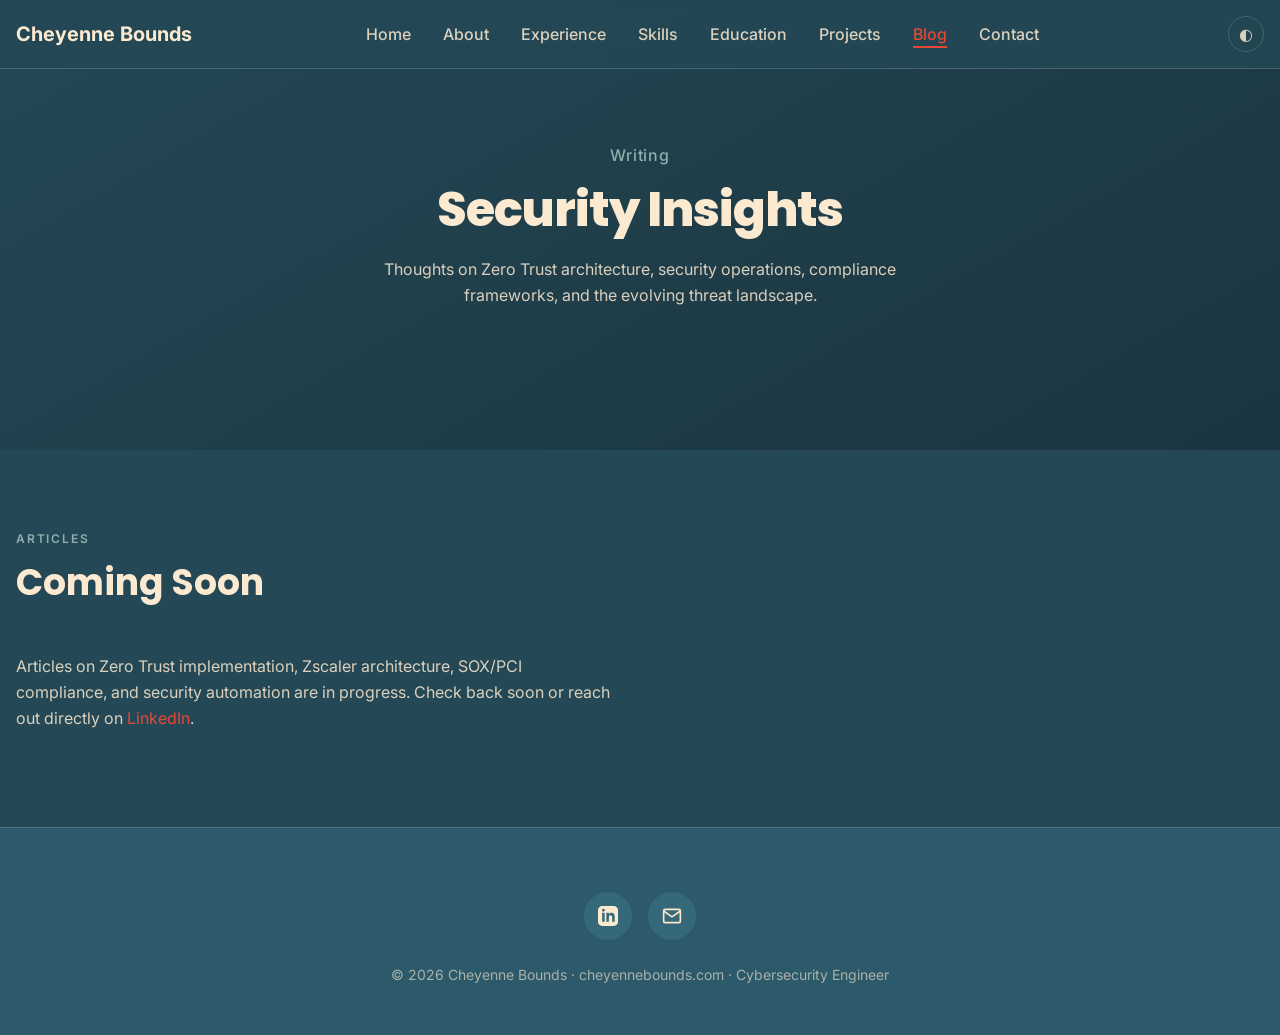
==== blog.html @ b7ff4deb "Changing the color pallet and layout of the resume site and add a toggle between styles for light an" ====
<!DOCTYPE html>
<html lang="en">
<head>
    <meta charset="UTF-8">
    <meta name="viewport" content="width=device-width, initial-scale=1.0">
    <meta name="description" content="Cybersecurity insights and articles by Cheyenne Bounds — Zero Trust Architecture, Security Operations, and Compliance.">
    <title>Blog - Cheyenne Bounds</title>

    <link rel="preconnect" href="https://fonts.googleapis.com">
    <link rel="preconnect" href="https://fonts.gstatic.com" crossorigin>
    <link href="https://fonts.googleapis.com/css2?family=Inter:wght@300;400;500;600;700;800&family=Poppins:wght@600;700;800&display=swap" rel="stylesheet">

    <link rel="stylesheet" href="css/style.css">
    <link rel="stylesheet" href="css/blog.css">
</head>
<body>
    <!-- Navigation -->
    <nav class="navbar" id="navbar">
        <div class="container navbar-container">
            <a href="index.html" class="navbar-brand">Cheyenne Bounds</a>

            <button class="navbar-toggle" id="navbar-toggle" aria-label="Toggle menu">
                <span class="navbar-toggle-bar"></span>
                <span class="navbar-toggle-bar"></span>
                <span class="navbar-toggle-bar"></span>
            </button>

            <ul class="navbar-menu" id="navbar-menu">
                <li><a href="index.html#home" class="navbar-link">Home</a></li>
                <li><a href="index.html#about" class="navbar-link">About</a></li>
                <li><a href="index.html#experience" class="navbar-link">Experience</a></li>
                <li><a href="index.html#skills" class="navbar-link">Skills</a></li>
                <li><a href="index.html#education" class="navbar-link">Education</a></li>
                <li><a href="projects.html" class="navbar-link">Projects</a></li>
                <li><a href="blog.html" class="navbar-link active">Blog</a></li>
                <li><a href="contact.html" class="navbar-link">Contact</a></li>
            </ul>

            <button type="button" class="theme-toggle" id="theme-toggle" aria-label="Toggle color theme" title="Switch theme">◐</button>
        </div>
    </nav>

    <!-- Page Header -->
    <section class="hero" style="min-height: 50vh; padding: var(--space-20) 0;">
        <div class="hero-background"></div>
        <div class="container text-center">
            <p class="hero-eyebrow">Writing</p>
            <h1 style="font-size: var(--text-5xl); margin-bottom: var(--space-4);">Security Insights</h1>
            <p style="color: var(--color-text-secondary); max-width: 600px; margin: 0 auto;">
                Thoughts on Zero Trust architecture, security operations, compliance frameworks, and the evolving threat landscape.
            </p>
        </div>
    </section>

    <!-- Blog Section -->
    <section class="section">
        <div class="container">
            <span class="section-label">Articles</span>
            <h2 class="section-heading">Coming Soon</h2>
            <p style="color: var(--color-text-secondary); max-width: 600px;">
                Articles on Zero Trust implementation, Zscaler architecture, SOX/PCI compliance, and security automation are in progress.
                Check back soon or reach out directly on <a href="https://www.linkedin.com/in/cheyenne-bounds/" target="_blank" rel="noopener noreferrer">LinkedIn</a>.
            </p>
        </div>
    </section>

    <!-- Footer -->
    <footer class="footer">
        <div class="container footer-content">
            <div class="footer-social">
                <a href="https://www.linkedin.com/in/cheyenne-bounds/" class="footer-social-link" target="_blank" rel="noopener noreferrer" aria-label="LinkedIn">
                    <svg width="20" height="20" viewBox="0 0 24 24" fill="currentColor">
                        <path d="M19 0h-14c-2.761 0-5 2.239-5 5v14c0 2.761 2.239 5 5 5h14c2.762 0 5-2.239 5-5v-14c0-2.761-2.238-5-5-5zm-11 19h-3v-11h3v11zm-1.5-12.268c-.966 0-1.75-.79-1.75-1.764s.784-1.764 1.75-1.764 1.75.79 1.75 1.764-.783 1.764-1.75 1.764zm13.5 12.268h-3v-5.604c0-3.368-4-3.113-4 0v5.604h-3v-11h3v1.765c1.396-2.586 7-2.777 7 2.476v6.759z"/>
                    </svg>
                </a>
                <a href="mailto:contact@cheyennebounds.com" class="footer-social-link" aria-label="Email">
                    <svg width="20" height="20" viewBox="0 0 24 24" fill="none" stroke="currentColor" stroke-width="2">
                        <path d="M4 4h16c1.1 0 2 .9 2 2v12c0 1.1-.9 2-2 2H4c-1.1 0-2-.9-2-2V6c0-1.1.9-2 2-2z"/>
                        <polyline points="22,6 12,13 2,6"/>
                    </svg>
                </a>
            </div>
            <p class="footer-text">
                &copy; 2026 Cheyenne Bounds · cheyennebounds.com · Cybersecurity Engineer
            </p>
        </div>
    </footer>

    <script src="js/main.js"></script>
</body>
</html>
---- css/style.css ----
/* ============================================
   CREATIVE RESUME WEBSITE - CSS DESIGN SYSTEM
   ============================================ */

/* ============================
   CSS CUSTOM PROPERTIES
   ============================ */
:root {
  /* === Option 1: Pacific Northwest Editorial (Dark Forest) === */

  /* Core colors */
  --color-background: #244855;
  --color-surface: #2d5a6b;
  --color-surface-light: #356878;

  /* Text */
  --color-text-primary: #FBE9D0;
  --color-text-secondary: rgba(251, 233, 208, 0.85);
  --color-text-muted: rgba(251, 233, 208, 0.6);

  /* Brand colors */
  --color-primary: #E64833;
  --color-primary-light: #ea6655;
  --color-primary-dark: #cc3f2c;
  --color-secondary: #874F41;
  --color-secondary-light: #9d6356;
  --color-accent: #90AEAD;
  --color-accent-light: #a8c2c1;
  --color-olive: #687864;

  /* Borders */
  --color-border: rgba(144, 174, 173, 0.3);

  /* Semantic */
  --color-success: #10b981;
  --color-warning: #f59e0b;
  --color-error: #ef4444;
  --color-info: #5085A5;

  /* Nav */
  --color-navbar-bg: rgba(36, 72, 85, 0.85);
  --color-navbar-scrolled: rgba(36, 72, 85, 0.97);

  /* Hero */
  --hero-bg: linear-gradient(150deg, #244855 0%, #1a3540 100%);

  /* No glow shadows */
  --shadow-glow: none;
  --shadow-glow-accent: none;

  /* === Typography === */
  --font-primary: 'Inter', -apple-system, BlinkMacSystemFont, 'Segoe UI', Roboto, sans-serif;
  --font-heading: 'Poppins', 'Inter', -apple-system, sans-serif;
  --font-mono: 'Fira Code', 'Courier New', monospace;

  --text-xs: 0.75rem;
  --text-sm: 0.875rem;
  --text-base: 1rem;
  --text-lg: 1.125rem;
  --text-xl: 1.25rem;
  --text-2xl: 1.5rem;
  --text-3xl: 1.875rem;
  --text-4xl: 2.25rem;
  --text-5xl: 3rem;
  --text-6xl: 3.75rem;
  --text-7xl: 4.5rem;

  --font-light: 300;
  --font-normal: 400;
  --font-medium: 500;
  --font-semibold: 600;
  --font-bold: 700;
  --font-extrabold: 800;

  --leading-tight: 1.25;
  --leading-snug: 1.375;
  --leading-normal: 1.5;
  --leading-relaxed: 1.625;
  --leading-loose: 2;

  /* === Spacing === */
  --space-1: 0.25rem;
  --space-2: 0.5rem;
  --space-3: 0.75rem;
  --space-4: 1rem;
  --space-5: 1.25rem;
  --space-6: 1.5rem;
  --space-8: 2rem;
  --space-10: 2.5rem;
  --space-12: 3rem;
  --space-16: 4rem;
  --space-20: 5rem;
  --space-24: 6rem;

  /* === Border Radius === */
  --radius-sm: 0.25rem;
  --radius-md: 0.5rem;
  --radius-lg: 0.75rem;
  --radius-xl: 1rem;
  --radius-2xl: 1.5rem;
  --radius-full: 9999px;

  /* === Shadows (no glows) === */
  --shadow-sm: 0 1px 2px 0 rgba(0, 0, 0, 0.2);
  --shadow-md: 0 4px 6px -1px rgba(0, 0, 0, 0.25), 0 2px 4px -1px rgba(0, 0, 0, 0.2);
  --shadow-lg: 0 10px 15px -3px rgba(0, 0, 0, 0.3), 0 4px 6px -2px rgba(0, 0, 0, 0.25);
  --shadow-xl: 0 20px 25px -5px rgba(0, 0, 0, 0.35), 0 10px 10px -5px rgba(0, 0, 0, 0.25);
  --shadow-2xl: 0 25px 50px -12px rgba(0, 0, 0, 0.4);

  /* === Transitions === */
  --transition-fast: 150ms cubic-bezier(0.4, 0, 0.2, 1);
  --transition-base: 300ms cubic-bezier(0.4, 0, 0.2, 1);
  --transition-slow: 500ms cubic-bezier(0.4, 0, 0.2, 1);

  /* === Z-index === */
  --z-base: 1;
  --z-dropdown: 100;
  --z-sticky: 200;
  --z-fixed: 300;
  --z-modal: 400;
  --z-popover: 500;
  --z-tooltip: 600;

  /* === Container Widths === */
  --container-sm: 640px;
  --container-md: 768px;
  --container-lg: 1024px;
  --container-xl: 1280px;
  --container-2xl: 1536px;
}

/* === Option 2: Misty Morning (Light) === */
[data-theme="light"] {
  --color-background: #F7F9FB;
  --color-surface: #eef1f4;
  --color-surface-light: #e4e9ed;

  --color-text-primary: #1a3540;
  --color-text-secondary: #244855;
  --color-text-muted: #687864;

  --color-primary: #E64833;
  --color-primary-light: #ea6655;
  --color-primary-dark: #cc3f2c;
  --color-secondary: #31708E;
  --color-secondary-light: #4587a5;
  --color-accent: #31708E;
  --color-accent-light: #4587a5;
  --color-olive: #90AEAD;

  --color-border: rgba(36, 72, 85, 0.15);

  --color-navbar-bg: rgba(247, 249, 251, 0.9);
  --color-navbar-scrolled: rgba(247, 249, 251, 0.98);

  --hero-bg: linear-gradient(150deg, #F7F9FB 0%, #eef1f4 100%);

  --shadow-sm: 0 1px 2px 0 rgba(0, 0, 0, 0.06);
  --shadow-md: 0 4px 6px -1px rgba(0, 0, 0, 0.08), 0 2px 4px -1px rgba(0, 0, 0, 0.05);
  --shadow-lg: 0 10px 15px -3px rgba(0, 0, 0, 0.1), 0 4px 6px -2px rgba(0, 0, 0, 0.05);
  --shadow-xl: 0 20px 25px -5px rgba(0, 0, 0, 0.1), 0 10px 10px -5px rgba(0, 0, 0, 0.04);
  --shadow-2xl: 0 25px 50px -12px rgba(0, 0, 0, 0.12);
}

/* ============================
   RESET & BASE STYLES
   ============================ */
*, *::before, *::after {
  box-sizing: border-box;
  margin: 0;
  padding: 0;
}

html {
  font-size: 16px;
  scroll-behavior: smooth;
  -webkit-font-smoothing: antialiased;
  -moz-osx-font-smoothing: grayscale;
}

body {
  font-family: var(--font-primary);
  font-size: var(--text-base);
  font-weight: var(--font-normal);
  line-height: var(--leading-normal);
  color: var(--color-text-primary);
  background-color: var(--color-background);
  overflow-x: hidden;
}

/* ============================
   TYPOGRAPHY
   ============================ */
h1, h2, h3, h4, h5, h6 {
  font-family: var(--font-heading);
  font-weight: var(--font-bold);
  line-height: var(--leading-tight);
  color: var(--color-text-primary);
  margin-bottom: var(--space-4);
}

h1 {
  font-size: var(--text-5xl);
  font-weight: var(--font-extrabold);
  letter-spacing: -0.02em;
}

h2 {
  font-size: var(--text-4xl);
  font-weight: var(--font-bold);
}

h3 {
  font-size: var(--text-3xl);
  font-weight: var(--font-bold);
}

h4 {
  font-size: var(--text-2xl);
  font-weight: var(--font-semibold);
}

h5 {
  font-size: var(--text-xl);
  font-weight: var(--font-semibold);
}

h6 {
  font-size: var(--text-lg);
  font-weight: var(--font-semibold);
}

p {
  margin-bottom: var(--space-4);
  color: var(--color-text-secondary);
  line-height: var(--leading-relaxed);
}

a {
  color: var(--color-primary);
  text-decoration: none;
  transition: color var(--transition-fast);
}

a:hover {
  color: var(--color-primary-light);
}

strong, b {
  font-weight: var(--font-bold);
}

em, i {
  font-style: italic;
}

code {
  font-family: var(--font-mono);
  font-size: 0.9em;
  padding: var(--space-1) var(--space-2);
  background-color: var(--color-surface);
  border-radius: var(--radius-sm);
  color: var(--color-accent);
}

pre {
  font-family: var(--font-mono);
  padding: var(--space-4);
  background-color: var(--color-surface);
  border-radius: var(--radius-lg);
  overflow-x: auto;
  margin-bottom: var(--space-4);
}

/* Text Utilities */
.text-gradient {
  color: var(--color-primary);
}

.text-primary { color: var(--color-primary); }
.text-secondary { color: var(--color-secondary); }
.text-accent { color: var(--color-accent); }
.text-muted { color: var(--color-text-muted); }

/* ============================
   CONTAINER & LAYOUT
   ============================ */
.container {
  width: 100%;
  max-width: var(--container-xl);
  margin: 0 auto;
  padding: 0 var(--space-4);
}

.container-sm { max-width: var(--container-sm); }
.container-md { max-width: var(--container-md); }
.container-lg { max-width: var(--container-lg); }
.container-xl { max-width: var(--container-xl); }
.container-2xl { max-width: var(--container-2xl); }

.section {
  padding: var(--space-20) 0;
}

.section-sm {
  padding: var(--space-12) 0;
}

.section-lg {
  padding: var(--space-24) 0;
}

/* Flexbox Utilities */
.flex { display: flex; }
.flex-col { flex-direction: column; }
.flex-row { flex-direction: row; }
.flex-wrap { flex-wrap: wrap; }
.items-center { align-items: center; }
.items-start { align-items: flex-start; }
.items-end { align-items: flex-end; }
.justify-center { justify-content: center; }
.justify-between { justify-content: space-between; }
.justify-around { justify-content: space-around; }
.justify-start { justify-content: flex-start; }
.justify-end { justify-content: flex-end; }
.gap-2 { gap: var(--space-2); }
.gap-4 { gap: var(--space-4); }
.gap-6 { gap: var(--space-6); }
.gap-8 { gap: var(--space-8); }

/* Grid Utilities */
.grid { display: grid; }
.grid-cols-1 { grid-template-columns: repeat(1, minmax(0, 1fr)); }
.grid-cols-2 { grid-template-columns: repeat(2, minmax(0, 1fr)); }
.grid-cols-3 { grid-template-columns: repeat(3, minmax(0, 1fr)); }
.grid-cols-4 { grid-template-columns: repeat(4, minmax(0, 1fr)); }

/* ============================
   BUTTON COMPONENTS
   ============================ */
.btn {
  display: inline-flex;
  align-items: center;
  justify-content: center;
  gap: var(--space-2);
  padding: var(--space-3) var(--space-6);
  font-family: var(--font-primary);
  font-size: var(--text-base);
  font-weight: var(--font-medium);
  line-height: 1;
  text-align: center;
  text-decoration: none;
  border: none;
  border-radius: var(--radius-lg);
  cursor: pointer;
  transition: all var(--transition-base);
  white-space: nowrap;
  user-select: none;
}

.btn:disabled {
  opacity: 0.5;
  cursor: not-allowed;
}

/* Button Variants */
.btn-primary {
  background: var(--color-primary);
  color: #FBE9D0;
  box-shadow: var(--shadow-md);
}

.btn-primary:hover:not(:disabled) {
  background-color: var(--color-primary-dark);
  transform: translateY(-2px);
  box-shadow: var(--shadow-lg);
}

.btn-secondary {
  background-color: var(--color-secondary);
  color: var(--color-text-primary);
  box-shadow: var(--shadow-md);
}

.btn-secondary:hover:not(:disabled) {
  background-color: var(--color-secondary-dark);
  transform: translateY(-2px);
  box-shadow: var(--shadow-lg);
}

.btn-outline {
  background-color: transparent;
  color: var(--color-text-primary);
  border: 2px solid var(--color-text-primary);
}

.btn-outline:hover:not(:disabled) {
  background-color: var(--color-text-primary);
  color: var(--color-background);
}

.btn-ghost {
  background-color: transparent;
  color: var(--color-primary);
}

.btn-ghost:hover:not(:disabled) {
  background-color: var(--color-surface);
}

/* Button Sizes */
.btn-sm {
  padding: var(--space-2) var(--space-4);
  font-size: var(--text-sm);
}

.btn-lg {
  padding: var(--space-4) var(--space-8);
  font-size: var(--text-lg);
}

.btn-xl {
  padding: var(--space-5) var(--space-10);
  font-size: var(--text-xl);
}

/* ============================
   CARD COMPONENT
   ============================ */
.card {
  background-color: var(--color-surface);
  border-radius: var(--radius-xl);
  padding: var(--space-6);
  box-shadow: var(--shadow-md);
  transition: all var(--transition-base);
  border: 1px solid var(--color-border);
}

.card:hover {
  transform: translateY(-2px);
  box-shadow: var(--shadow-lg);
  border-color: var(--color-accent);
}

.card-header {
  margin-bottom: var(--space-4);
}

.card-title {
  font-size: var(--text-2xl);
  font-weight: var(--font-bold);
  margin-bottom: var(--space-2);
}

.card-description {
  color: var(--color-text-secondary);
  font-size: var(--text-base);
}

.card-content {
  margin-bottom: var(--space-4);
}

.card-footer {
  display: flex;
  align-items: center;
  justify-content: space-between;
  padding-top: var(--space-4);
  border-top: 1px solid var(--color-border);
}

/* Card Variants */
.card-gradient {
  background: var(--color-surface);
  border: 1px solid var(--color-border);
}

.card-glow {
  box-shadow: var(--shadow-lg);
}

/* ============================
   FORM COMPONENTS
   ============================ */
.form-group {
  margin-bottom: var(--space-6);
}

.form-label {
  display: block;
  font-size: var(--text-sm);
  font-weight: var(--font-medium);
  color: var(--color-text-primary);
  margin-bottom: var(--space-2);
}

.form-input,
.form-textarea,
.form-select {
  width: 100%;
  padding: var(--space-3) var(--space-4);
  font-family: var(--font-primary);
  font-size: var(--text-base);
  color: var(--color-text-primary);
  background-color: var(--color-surface);
  border: 2px solid var(--color-border);
  border-radius: var(--radius-lg);
  transition: all var(--transition-fast);
}

.form-input:focus,
.form-textarea:focus,
.form-select:focus {
  outline: none;
  border-color: var(--color-primary);
  box-shadow: 0 0 0 3px rgba(230, 72, 51, 0.15);
}

.form-input::placeholder,
.form-textarea::placeholder {
  color: var(--color-text-muted);
}

.form-textarea {
  resize: vertical;
  min-height: 120px;
}

.form-error {
  display: block;
  margin-top: var(--space-2);
  font-size: var(--text-sm);
  color: var(--color-error);
}

.form-helper {
  display: block;
  margin-top: var(--space-2);
  font-size: var(--text-sm);
  color: var(--color-text-muted);
}

/* ============================
   BADGE COMPONENT
   ============================ */
.badge {
  display: inline-flex;
  align-items: center;
  gap: var(--space-1);
  padding: var(--space-1) var(--space-3);
  font-size: var(--text-xs);
  font-weight: var(--font-medium);
  border-radius: var(--radius-full);
  white-space: nowrap;
}

.badge-primary {
  background-color: rgba(230, 72, 51, 0.15);
  color: var(--color-primary);
  border: 1px solid rgba(230, 72, 51, 0.3);
}

.badge-secondary {
  background-color: rgba(135, 79, 65, 0.2);
  color: var(--color-text-primary);
  border: 1px solid var(--color-border);
}

.badge-success {
  background-color: rgba(16, 185, 129, 0.15);
  color: var(--color-success);
}

.badge-accent {
  background-color: rgba(144, 174, 173, 0.2);
  color: var(--color-accent);
  border: 1px solid var(--color-border);
}

/* ============================
   NAVIGATION COMPONENT
   ============================ */
.navbar {
  position: fixed;
  top: 0;
  left: 0;
  right: 0;
  z-index: var(--z-fixed);
  background-color: var(--color-navbar-bg);
  backdrop-filter: blur(12px);
  border-bottom: 1px solid var(--color-border);
  padding: var(--space-4) 0;
  transition: all var(--transition-base);
}

.navbar.scrolled {
  background-color: var(--color-navbar-scrolled);
  box-shadow: var(--shadow-lg);
}

.navbar-container {
  display: flex;
  align-items: center;
  justify-content: space-between;
}

.navbar-brand {
  font-size: var(--text-xl);
  font-weight: var(--font-bold);
  color: var(--color-text-primary);
  text-decoration: none;
}

.navbar-menu {
  display: flex;
  align-items: center;
  gap: var(--space-8);
  list-style: none;
}

.navbar-link {
  font-size: var(--text-base);
  font-weight: var(--font-medium);
  color: var(--color-text-secondary);
  text-decoration: none;
  transition: color var(--transition-fast);
  position: relative;
}

.navbar-link:hover,
.navbar-link.active {
  color: var(--color-primary);
}

.navbar-link::after {
  content: '';
  position: absolute;
  bottom: -4px;
  left: 0;
  width: 0;
  height: 2px;
  background: var(--color-primary);
  transition: width var(--transition-base);
}

.navbar-link:hover::after,
.navbar-link.active::after {
  width: 100%;
}

/* Mobile Menu Toggle */
.navbar-toggle {
  display: none;
  flex-direction: column;
  gap: var(--space-1);
  background: none;
  border: none;
  cursor: pointer;
  padding: var(--space-2);
}

.navbar-toggle-bar {
  width: 24px;
  height: 2px;
  background-color: var(--color-text-primary);
  transition: all var(--transition-base);
}

/* ============================
   HERO SECTION
   ============================ */
.hero {
  min-height: 100vh;
  display: flex;
  align-items: center;
  justify-content: center;
  position: relative;
  overflow: hidden;
  padding: var(--space-20) 0;
}

.hero-background {
  position: absolute;
  top: 0;
  left: 0;
  width: 100%;
  height: 100%;
  background: var(--hero-bg);
  z-index: -1;
}

.hero-content {
  text-align: center;
  max-width: 800px;
  margin: 0 auto;
}

.hero-title {
  font-size: var(--text-6xl);
  font-weight: var(--font-extrabold);
  margin-bottom: var(--space-6);
  line-height: 1.1;
}

.hero-subtitle {
  font-size: var(--text-xl);
  color: var(--color-text-secondary);
  margin-bottom: var(--space-8);
  line-height: var(--leading-relaxed);
}

.hero-cta {
  display: flex;
  gap: var(--space-4);
  justify-content: center;
  flex-wrap: wrap;
}

/* ============================
   TIMELINE COMPONENT
   ============================ */
.timeline {
  position: relative;
  padding-left: var(--space-8);
}

.timeline::before {
  content: '';
  position: absolute;
  left: 0;
  top: 0;
  bottom: 0;
  width: 1px;
  background: var(--color-olive);
}

.timeline-item {
  position: relative;
  padding-bottom: var(--space-8);
}

.timeline-item::before {
  content: '';
  position: absolute;
  left: calc(-1 * var(--space-8) - 5px);
  top: 6px;
  width: 10px;
  height: 10px;
  border-radius: 50%;
  background-color: var(--color-primary);
  z-index: 1;
}

.timeline-date {
  font-size: var(--text-sm);
  color: var(--color-text-muted);
  margin-bottom: var(--space-2);
}

.timeline-title {
  font-size: var(--text-xl);
  font-weight: var(--font-bold);
  margin-bottom: var(--space-2);
}

.timeline-company {
  font-size: var(--text-base);
  color: var(--color-primary);
  margin-bottom: var(--space-3);
}

.timeline-description {
  color: var(--color-text-secondary);
  line-height: var(--leading-relaxed);
}

.timeline-contributions {
  margin-top: var(--space-4);
  padding-left: var(--space-4);
}

.timeline-contributions h4 {
  font-size: var(--text-base);
  font-weight: var(--font-semibold);
  color: var(--color-accent);
  margin-bottom: var(--space-3);
}

.timeline-contributions ul {
  list-style: none;
  padding: 0;
  margin: 0;
}

.timeline-contributions li {
  position: relative;
  padding-left: var(--space-5);
  margin-bottom: var(--space-2);
  color: var(--color-text-secondary);
  line-height: var(--leading-relaxed);
}

.timeline-contributions li::before {
  content: '▸';
  position: absolute;
  left: 0;
  color: var(--color-accent);
  font-size: var(--text-sm);
}

/* ============================
   SKILL BARS
   ============================ */
.skill-item {
  margin-bottom: var(--space-6);
}

.skill-header {
  display: flex;
  justify-content: space-between;
  align-items: center;
  margin-bottom: var(--space-2);
}

.skill-name {
  font-weight: var(--font-medium);
  color: var(--color-text-primary);
}

.skill-level {
  font-size: var(--text-sm);
  color: #b0b0b0;
  font-weight: var(--font-semibold);
}

.skill-bar {
  height: 8px;
  background-color: var(--color-surface);
  border-radius: var(--radius-full);
  overflow: hidden;
}

.skill-progress {
  height: 100%;
  background: var(--color-primary);
  border-radius: var(--radius-full);
  transition: width 1s ease-out;
}

/* ============================
   TAG / CHIP COMPONENT
   ============================ */
.tag {
  display: inline-flex;
  align-items: center;
  padding: var(--space-2) var(--space-4);
  font-size: var(--text-sm);
  font-weight: var(--font-medium);
  color: var(--color-text-primary);
  background-color: var(--color-surface-light);
  border-radius: var(--radius-full);
  border: 1px solid var(--color-border);
  transition: all var(--transition-fast);
}

.tag:hover {
  border-color: var(--color-primary);
  background-color: rgba(230, 72, 51, 0.1);
}

/* ============================
   FOOTER
   ============================ */
.footer {
  padding: var(--space-16) 0 var(--space-8);
  border-top: 1px solid var(--color-border);
  background-color: var(--color-surface);
}

.footer-content {
  text-align: center;
}

.footer-social {
  display: flex;
  gap: var(--space-4);
  justify-content: center;
  margin-bottom: var(--space-6);
}

.footer-social-link {
  display: flex;
  align-items: center;
  justify-content: center;
  width: 48px;
  height: 48px;
  border-radius: var(--radius-full);
  background-color: var(--color-surface-light);
  color: var(--color-text-primary);
  transition: all var(--transition-base);
}

.footer-social-link:hover {
  background: var(--color-primary);
  color: #FBE9D0;
  transform: translateY(-4px);
  box-shadow: var(--shadow-md);
}

.footer-text {
  color: var(--color-text-muted);
  font-size: var(--text-sm);
}

/* ============================
   UTILITY CLASSES
   ============================ */
/* Spacing */
.mt-4 { margin-top: var(--space-4); }
.mt-8 { margin-top: var(--space-8); }
.mb-4 { margin-bottom: var(--space-4); }
.mb-8 { margin-bottom: var(--space-8); }
.mx-auto { margin-left: auto; margin-right: auto; }

/* Text Alignment */
.text-center { text-align: center; }
.text-left { text-align: left; }
.text-right { text-align: right; }

/* Display */
.hidden { display: none; }
.block { display: block; }
.inline-block { display: inline-block; }

/* Position */
.relative { position: relative; }
.absolute { position: absolute; }
.fixed { position: fixed; }

/* Overflow */
.overflow-hidden { overflow: hidden; }
.overflow-auto { overflow: auto; }

/* ============================
   ANIMATIONS
   ============================ */
@keyframes fadeIn {
  from {
    opacity: 0;
    transform: translateY(20px);
  }
  to {
    opacity: 1;
    transform: translateY(0);
  }
}

@keyframes slideInLeft {
  from {
    opacity: 0;
    transform: translateX(-30px);
  }
  to {
    opacity: 1;
    transform: translateX(0);
  }
}

@keyframes slideInRight {
  from {
    opacity: 0;
    transform: translateX(30px);
  }
  to {
    opacity: 1;
    transform: translateX(0);
  }
}

@keyframes pulse {
  0%, 100% {
    opacity: 1;
  }
  50% {
    opacity: 0.5;
  }
}

@keyframes float {
  0%, 100% {
    transform: translateY(0px);
  }
  50% {
    transform: translateY(-20px);
  }
}

.animate-fade-in {
  animation: fadeIn 0.6s ease-out;
}

.animate-slide-in-left {
  animation: slideInLeft 0.6s ease-out;
}

.animate-slide-in-right {
  animation: slideInRight 0.6s ease-out;
}

.animate-pulse {
  animation: pulse 2s cubic-bezier(0.4, 0, 0.6, 1) infinite;
}

.animate-float {
  animation: float 3s ease-in-out infinite;
}

/* ============================
   SECTION LABELS
   ============================ */
.section-label {
  display: block;
  font-size: var(--text-xs);
  font-weight: var(--font-semibold);
  letter-spacing: 0.15em;
  text-transform: uppercase;
  color: var(--color-accent);
  margin-bottom: var(--space-3);
}

.section-heading {
  font-size: var(--text-4xl);
  font-weight: var(--font-bold);
  color: var(--color-text-primary);
  margin-bottom: var(--space-12);
  line-height: var(--leading-tight);
}

/* ============================
   HERO UPDATES
   ============================ */
.hero-eyebrow {
  font-size: var(--text-base);
  font-weight: var(--font-medium);
  color: var(--color-accent);
  letter-spacing: 0.05em;
  margin-bottom: var(--space-3);
}

.hero-title {
  font-size: clamp(3rem, 8vw, 6rem);
  font-weight: var(--font-extrabold);
  letter-spacing: -0.02em;
  line-height: 1;
  color: var(--color-text-primary);
  margin-bottom: var(--space-4);
}

.hero-subtitle {
  font-size: var(--text-lg);
  color: var(--color-accent);
  letter-spacing: 0.02em;
  margin-bottom: var(--space-4);
}

.hero-description {
  font-size: var(--text-lg);
  color: var(--color-text-secondary);
  margin-bottom: var(--space-8);
  max-width: 600px;
  margin-left: auto;
  margin-right: auto;
}

/* ============================
   ABOUT SECTION
   ============================ */
.about-grid {
  display: grid;
  grid-template-columns: 1fr 360px;
  gap: var(--space-16);
  align-items: start;
}

.about-statement h2 {
  font-size: var(--text-3xl);
  margin-bottom: var(--space-6);
  line-height: 1.3;
}

.facts-list {
  display: grid;
  grid-template-columns: auto 1fr;
  gap: 0 var(--space-6);
}

.facts-list dt,
.facts-list dd {
  padding: var(--space-3) 0;
  border-top: 1px solid var(--color-border);
  margin: 0;
}

.facts-list dt {
  font-size: var(--text-xs);
  font-weight: var(--font-semibold);
  letter-spacing: 0.1em;
  text-transform: uppercase;
  color: var(--color-accent);
  padding-right: var(--space-4);
}

.facts-list dd {
  font-size: var(--text-base);
  color: var(--color-text-primary);
}

/* ============================
   EXPERIENCE LIST
   ============================ */
.exp-list {
  display: flex;
  flex-direction: column;
}

.exp-item {
  display: grid;
  grid-template-columns: 150px 1fr;
  gap: var(--space-8);
  padding: var(--space-8) 0;
  border-top: 1px solid var(--color-olive);
}

.exp-item:last-child {
  border-bottom: 1px solid var(--color-olive);
}

.exp-year {
  font-size: var(--text-sm);
  font-weight: var(--font-semibold);
  color: var(--color-accent);
  padding-top: var(--space-1);
  line-height: 1.4;
}

.exp-role {
  font-size: var(--text-xl);
  font-weight: var(--font-bold);
  color: var(--color-text-primary);
  margin-bottom: var(--space-1);
}

.exp-company {
  font-size: var(--text-base);
  color: var(--color-primary);
  font-weight: var(--font-semibold);
  margin-bottom: var(--space-4);
}

.exp-desc {
  color: var(--color-text-secondary);
  margin-bottom: var(--space-4);
  line-height: var(--leading-relaxed);
}

.exp-bullets {
  list-style: none;
  padding: 0;
  margin: 0;
  display: flex;
  flex-direction: column;
  gap: var(--space-2);
}

.exp-bullets li {
  position: relative;
  padding-left: var(--space-5);
  color: var(--color-text-secondary);
  line-height: var(--leading-relaxed);
  font-size: var(--text-sm);
}

.exp-bullets li::before {
  content: '—';
  position: absolute;
  left: 0;
  color: var(--color-accent);
}

/* ============================
   SKILLS GRID
   ============================ */
.skills-grid {
  display: grid;
  grid-template-columns: repeat(2, 1fr);
  gap: 0 var(--space-12);
}

.skill-group {
  padding: var(--space-6) 0;
  border-top: 1px solid var(--color-olive);
}

.skill-group-label {
  font-size: var(--text-sm);
  font-weight: var(--font-semibold);
  letter-spacing: 0.08em;
  text-transform: uppercase;
  color: var(--color-accent);
  margin-bottom: var(--space-3);
}

.skill-group-items {
  color: var(--color-text-secondary);
  font-size: var(--text-base);
  line-height: var(--leading-relaxed);
  margin-bottom: 0;
}

/* ============================
   EDUCATION LIST
   ============================ */
.edu-list {
  display: flex;
  flex-direction: column;
  max-width: 700px;
}

.edu-item {
  padding: var(--space-6) 0;
  border-top: 1px solid var(--color-olive);
}

.edu-item:last-child {
  border-bottom: 1px solid var(--color-olive);
}

.edu-degree {
  font-size: var(--text-xl);
  font-weight: var(--font-bold);
  color: var(--color-text-primary);
  margin-bottom: var(--space-1);
}

.edu-school {
  font-size: var(--text-base);
  color: var(--color-primary);
  font-weight: var(--font-medium);
  margin-bottom: 0;
}

/* ============================
   THEME TOGGLE BUTTON
   ============================ */
.theme-toggle {
  display: flex;
  align-items: center;
  justify-content: center;
  width: 36px;
  height: 36px;
  border-radius: var(--radius-full);
  background: transparent;
  border: 1px solid var(--color-border);
  color: var(--color-text-secondary);
  cursor: pointer;
  transition: all var(--transition-fast);
  font-size: 1rem;
  margin-left: var(--space-4);
  flex-shrink: 0;
}

.theme-toggle:hover {
  border-color: var(--color-accent);
  color: var(--color-accent);
}

/* ============================
   CTA SECTION
   ============================ */
.cta-inner {
  text-align: center;
  max-width: 600px;
  margin: 0 auto;
  padding: var(--space-12) 0;
}

.cta-heading {
  font-size: clamp(2rem, 5vw, 3.5rem);
  font-weight: var(--font-extrabold);
  color: var(--color-text-primary);
  margin-bottom: var(--space-4);
  line-height: 1.1;
}

.cta-sub {
  font-size: var(--text-lg);
  color: var(--color-text-secondary);
  margin-bottom: var(--space-8);
}

/* ============================
   RESPONSIVE DESIGN
   ============================ */
@media (max-width: 1024px) {
  :root {
    --text-5xl: 2.5rem;
    --text-6xl: 3rem;
    --text-7xl: 3.5rem;
  }
  
  .grid-cols-3 {
    grid-template-columns: repeat(2, minmax(0, 1fr));
  }
  
  .grid-cols-4 {
    grid-template-columns: repeat(2, minmax(0, 1fr));
  }
}

@media (max-width: 768px) {
  :root {
    --text-5xl: 2rem;
    --text-6xl: 2.5rem;
    --space-20: 3rem;
    --space-24: 4rem;
  }
  
  .navbar-menu {
    display: none;
    position: absolute;
    top: 100%;
    left: 0;
    right: 0;
    background-color: var(--color-surface);
    flex-direction: column;
    padding: var(--space-4);
    border-top: 1px solid var(--color-border);
    box-shadow: var(--shadow-lg);
  }
  
  .navbar-menu.active {
    display: flex;
  }
  
  .navbar-toggle {
    display: flex;
  }
  
  .navbar-toggle.active .navbar-toggle-bar:nth-child(1) {
    transform: rotate(45deg) translate(5px, 5px);
  }
  
  .navbar-toggle.active .navbar-toggle-bar:nth-child(2) {
    opacity: 0;
  }
  
  .navbar-toggle.active .navbar-toggle-bar:nth-child(3) {
    transform: rotate(-45deg) translate(7px, -6px);
  }
  
  .grid-cols-2,
  .grid-cols-3,
  .grid-cols-4 {
    grid-template-columns: repeat(1, minmax(0, 1fr));
  }
  
  .hero-cta {
    flex-direction: column;
  }

  .hero-cta .btn {
    width: 100%;
  }

  .about-grid {
    grid-template-columns: 1fr;
    gap: var(--space-8);
  }

  .exp-item {
    grid-template-columns: 1fr;
    gap: var(--space-2);
  }

  .skills-grid {
    grid-template-columns: 1fr;
  }

  .section-heading {
    font-size: var(--text-3xl);
  }
}

@media (max-width: 480px) {
  :root {
    --text-5xl: 1.75rem;
    --text-6xl: 2rem;
  }
  
  .container {
    padding: 0 var(--space-3);
  }
  
  .card {
    padding: var(--space-4);
  }
}
---- css/blog.css ----
/* ===================================
   Blog Page Specific Styles
   =================================== */

/* Blog Section */
.blog-section {
    background: var(--bg-secondary);
}

/* Blog Grid */
.blog-grid {
    display: grid;
    grid-template-columns: repeat(auto-fill, minmax(350px, 1fr));
    gap: var(--spacing-md);
}

/* Blog Card */
.blog-card {
    background: white;
    border-radius: 15px;
    overflow: hidden;
    box-shadow: var(--shadow-md);
    transition: var(--transition-normal);
    display: flex;
    flex-direction: column;
}

.blog-card:hover {
    transform: translateY(-5px);
    box-shadow: var(--shadow-xl);
}

/* Blog Image */
.blog-image {
    position: relative;
    overflow: hidden;
    aspect-ratio: 16 / 9;
    background: linear-gradient(135deg, var(--primary-light) 0%, var(--secondary-light) 100%);
}

.blog-image img {
    width: 100%;
    height: 100%;
    object-fit: cover;
    transition: var(--transition-slow);
}

.blog-card:hover .blog-image img {
    transform: scale(1.05);
}

/* Blog Category Badge */
.blog-category {
    position: absolute;
    top: var(--spacing-sm);
    left: var(--spacing-sm);
    padding: 0.5rem 1rem;
    background: var(--gradient-primary);
    color: white;
    border-radius: 20px;
    font-size: 0.875rem;
    font-weight: 600;
    box-shadow: var(--shadow-md);
}

/* Blog Content */
.blog-content {
    padding: var(--spacing-md);
    flex: 1;
    display: flex;
    flex-direction: column;
}

/* Blog Meta */
.blog-meta {
    display: flex;
    gap: var(--spacing-sm);
    margin-bottom: var(--spacing-sm);
    flex-wrap: wrap;
}

.blog-date,
.blog-read-time {
    color: var(--text-light);
    font-size: 0.875rem;
    display: flex;
    align-items: center;
    gap: 0.25rem;
}

.blog-date::before {
    content: '📅';
}

.blog-read-time::before {
    content: '⏱️';
}

/* Blog Title */
.blog-content h2 {
    font-size: 1.5rem;
    margin-bottom: var(--spacing-sm);
    line-height: 1.3;
}

.blog-content h2 a {
    color: var(--text-primary);
    transition: var(--transition-normal);
}

.blog-content h2 a:hover {
    color: var(--primary-color);
}

/* Blog Excerpt */
.blog-content > p {
    color: var(--text-secondary);
    line-height: 1.7;
    margin-bottom: var(--spacing-sm);
    flex: 1;
}

/* Read More Link */
.read-more {
    color: var(--primary-color);
    font-weight: 600;
    display: inline-flex;
    align-items: center;
    gap: 0.5rem;
    transition: var(--transition-normal);
    align-self: flex-start;
}

.read-more:hover {
    color: var(--primary-dark);
    transform: translateX(5px);
}

/* Pagination */
.pagination {
    display: flex;
    justify-content: center;
    gap: 0.5rem;
    margin-top: var(--spacing-lg);
}

.page-link {
    padding: 0.625rem 1rem;
    background: white;
    color: var(--text-primary);
    border-radius: 8px;
    font-weight: 500;
    transition: var(--transition-normal);
    box-shadow: var(--shadow-sm);
}

.page-link:hover {
    background: var(--primary-color);
    color: white;
    box-shadow: var(--shadow-md);
}

.page-link.active {
    background: var(--gradient-primary);
    color: white;
    box-shadow: var(--shadow-md);
}

/* Blog Post Page Styles */
.blog-post-header {
    padding-top: 120px;
    padding-bottom: var(--spacing-lg);
    background: var(--gradient-primary);
    color: white;
    text-align: center;
}

.blog-post-title {
    font-size: clamp(2rem, 4vw, 3rem);
    margin-bottom: var(--spacing-sm);
    line-height: 1.2;
}

.blog-post-meta {
    display: flex;
    justify-content: center;
    gap: var(--spacing-md);
    font-size: 1rem;
    opacity: 0.9;
}

.blog-post-content {
    max-width: 800px;
    margin: 0 auto;
    padding: var(--spacing-lg) var(--spacing-md);
}

.blog-post-content img {
    border-radius: 10px;
    margin: var(--spacing-md) 0;
    box-shadow: var(--shadow-md);
}

.blog-post-content h2 {
    font-size: 2rem;
    color: var(--primary-color);
    margin-top: var(--spacing-md);
    margin-bottom: var(--spacing-sm);
}

.blog-post-content h3 {
    font-size: 1.5rem;
    color: var(--primary-dark);
    margin-top: var(--spacing-md);
    margin-bottom: var(--spacing-sm);
}

.blog-post-content p {
    color: var(--text-secondary);
    line-height: 1.8;
    margin-bottom: var(--spacing-sm);
    font-size: 1.1rem;
}

.blog-post-content ul,
.blog-post-content ol {
    margin-left: var(--spacing-md);
    margin-bottom: var(--spacing-sm);
    list-style: initial;
}

.blog-post-content li {
    color: var(--text-secondary);
    line-height: 1.8;
    margin-bottom: 0.5rem;
}

.blog-post-content code {
    background: var(--bg-secondary);
    padding: 0.25rem 0.5rem;
    border-radius: 4px;
    font-family: 'Courier New', monospace;
    font-size: 0.9em;
}

.blog-post-content pre {
    background: var(--bg-dark);
    color: white;
    padding: var(--spacing-sm);
    border-radius: 8px;
    overflow-x: auto;
    margin: var(--spacing-sm) 0;
}

.blog-post-content pre code {
    background: none;
    padding: 0;
    color: inherit;
}

/* Responsive Design */
@media (max-width: 768px) {
    .blog-grid {
        grid-template-columns: repeat(auto-fill, minmax(280px, 1fr));
        gap: var(--spacing-sm);
    }
    
    .blog-post-meta {
        flex-direction: column;
        gap: 0.5rem;
    }
}

@media (max-width: 480px) {
    .blog-grid {
        grid-template-columns: 1fr;
    }
    
    .pagination {
        flex-wrap: wrap;
    }
    
    .page-link {
        padding: 0.5rem 0.75rem;
        font-size: 0.875rem;
    }
}
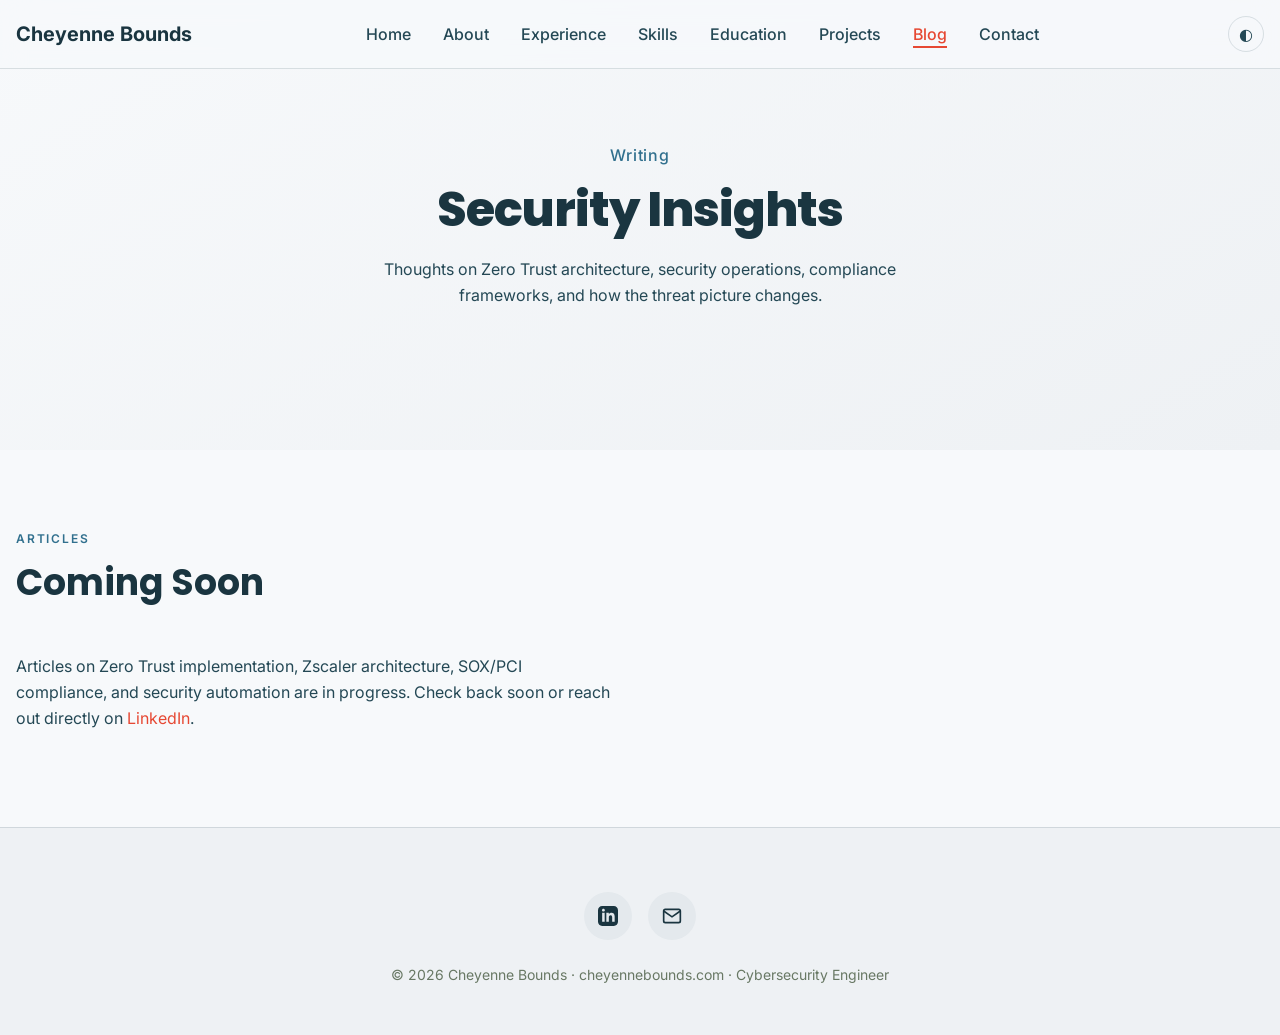
==== commit bdacf960: "Adjusted wording" ====
--- a/blog.html
+++ b/blog.html
@@ -47,7 +47,7 @@
             <p class="hero-eyebrow">Writing</p>
             <h1 style="font-size: var(--text-5xl); margin-bottom: var(--space-4);">Security Insights</h1>
             <p style="color: var(--color-text-secondary); max-width: 600px; margin: 0 auto;">
-                Thoughts on Zero Trust architecture, security operations, compliance frameworks, and the evolving threat landscape.
+                Thoughts on Zero Trust architecture, security operations, compliance frameworks, and how the threat picture changes.
             </p>
         </div>
     </section>
